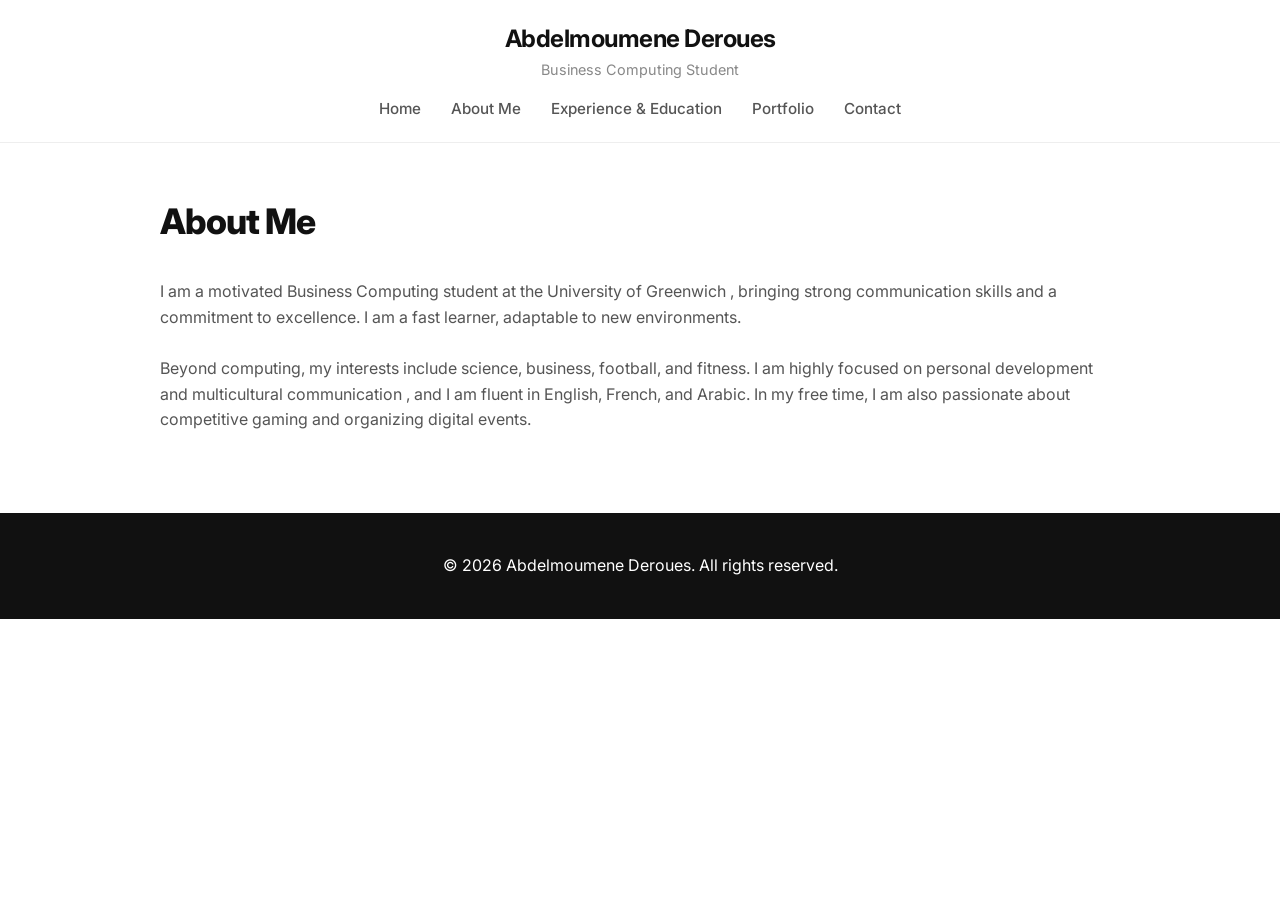
==== about.html @ 8d7cbea8 "Add files via upload" ====
<!DOCTYPE html>
<html lang="en">
<head>
    <meta charset="UTF-8">
    <meta name="viewport" content="width=device-width, initial-scale=1.0">
    <title>Abdelmoumene Deroues | Portfolio</title>
    
    <link rel="stylesheet" href="css/style.css">
    
    <script src="js/script.js" defer></script>
</head>
<body>

    <header>
        <h1>Abdelmoumene Deroues</h1>
        <p>Business Computing Student</p>
        <nav>
            <ul>
                <li><a href="index.html">Home</a></li>
                <li><a href="about.html">About Me</a></li>
                <li><a href="experience.html">Experience & Education</a></li>
                <li><a href="portfolio.html">Portfolio</a></li>
                <li><a href="contact.html">Contact</a></li>
            </ul>
        </nav>
    </header>

    <main>
        <section>
            <h2>About Me</h2>
            <p>I am a motivated Business Computing student at the University of Greenwich , bringing strong communication skills and a commitment to excellence. I am a fast learner, adaptable to new environments.</p>
            <br>
            <p>Beyond computing, my interests include science, business, football, and fitness. I am highly focused on personal development and multicultural communication , and I am fluent in English, French, and Arabic. In my free time, I am also passionate about competitive gaming and organizing digital events.</p>
        </section>
    </main>

    <footer>
        <p>&copy; 2026 Abdelmoumene Deroues. All rights reserved.</p>
    </footer>

</body>
</html>
---- css/style.css ----
@import url('https://fonts.googleapis.com/css2?family=Inter:wght@300;400;500;600;700;800&display=swap');
* {
    margin: 0;
    padding: 0;
    box-sizing: border-box;
}

body {
    font-family: 'Inter', -apple-system, BlinkMacSystemFont, sans-serif;
    line-height: 1.6;
    color: #555555; /
    background-color: #fafafa; 
}

header {
    background-color: #ffffff;
    border-bottom: 1px solid #eeeeee;
    padding: 20px 5%;
    display: flex;
    flex-direction: column;
    align-items: center;
}

header h1 {
    color: #111111;
    font-size: 1.5em;
    font-weight: 700;
    letter-spacing: -0.5px;
}

header p {
    color: #888888;
    font-size: 0.9em;
    margin-bottom: 15px;
}

nav ul {
    list-style-type: none;
    display: flex;
    gap: 30px;
}

nav a {
    color: #555555;
    text-decoration: none;
    font-weight: 500;
    font-size: 0.95em;
    transition: color 0.2s ease;
}

nav a:hover {
    color: #111111;
}

main {
    max-width: 1000px;
    margin: 50px auto;
    padding: 0 20px;
}

section h2 {
    color: #111111;
    font-size: 2.2em;
    font-weight: 800;
    margin-bottom: 30px;
    letter-spacing: -1px;
}

.hero {
    display: flex;
    align-items: center;
    justify-content: space-between;
    gap: 40px;
    margin-top: 40px;
}

.hero-text {
    flex: 1;
}

.hero-text h2 {
    font-size: 3.5em;
    line-height: 1.1;
    margin-bottom: 20px;
}

.hero-text p {
    font-size: 1.1em;
    margin-bottom: 30px;
    color: #666666;
}

.hero-image {
    flex: 1;
    text-align: center; 
}

.hero-image img {
    max-width: 75%; 
    border-radius: 20px;
    box-shadow: 0 20px 40px rgba(0,0,0,0.08);
    
    /* This creates the smooth 'transaction' / transition */
    transition: transform 0.5s cubic-bezier(0.25, 1, 0.5, 1), box-shadow 0.5s ease; 
}


.hero-image img:hover {
    transform: translateY(-10px) scale(1.03); 
    box-shadow: 0 30px 60px rgba(0,0,0,0.15); /
}


.btn-primary, .btn-secondary {
    display: inline-block;
    padding: 12px 28px;
    border-radius: 8px;
    font-weight: 600;
    text-decoration: none;
    transition: all 0.2s ease;
}

.btn-primary {
    background-color: #111111;
    color: #ffffff;
    border: 2px solid #111111;
}

.btn-primary:hover {
    background-color: #333333;
    border-color: #333333;
}

.btn-secondary {
    background-color: transparent;
    color: #111111;
    border: 2px solid #dddddd;
    margin-left: 10px;
}

.btn-secondary:hover {
    border-color: #111111;
}


.card {
    background-color: #ffffff;
    border: 1px solid #eeeeee;
    padding: 30px;
    margin-bottom: 20px;
    border-radius: 12px;
    box-shadow: 0 4px 15px rgba(0,0,0,0.03); /* Very subtle, clean shadow */
    transition: transform 0.2s ease, box-shadow 0.2s ease;
}

.card:hover {
    transform: translateY(-3px);
    box-shadow: 0 8px 25px rgba(0,0,0,0.06);
}

.card h3 {
    color: #111111;
    font-size: 1.3em;
    margin-bottom: 5px;
}

.card p {
    color: #666666;
}


.form-group { margin-bottom: 20px; }
.form-group label { display: block; margin-bottom: 8px; font-weight: 500; color: #111; }
.form-group input, .form-group textarea {
    width: 100%; padding: 15px; background-color: #f9f9f9;
    border: 1px solid #dddddd; border-radius: 8px; font-family: inherit;
}
.form-group input:focus, .form-group textarea:focus {
    outline: none; border-color: #111111;
}
.submit-btn {
    background-color: #111111; color: #ffffff; border: none;
    padding: 15px 30px; border-radius: 8px; font-weight: 600; cursor: pointer; width: 100%;
}
.form-status { margin-top: 15px; color: #111; font-weight: bold; display: none; }


footer {
    background-color: #111111;
    color: #ffffff;
    text-align: center;
    padding: 40px 20px;
    margin-top: 80px;
}

/* 
   Mobile Responsiveness
    */
@media (max-width: 768px) {
    .hero { flex-direction: column; text-align: center; }
    .hero-image { text-align: center; margin-top: 20px; }
    .btn-secondary { margin-left: 0; margin-top: 10px; }
}
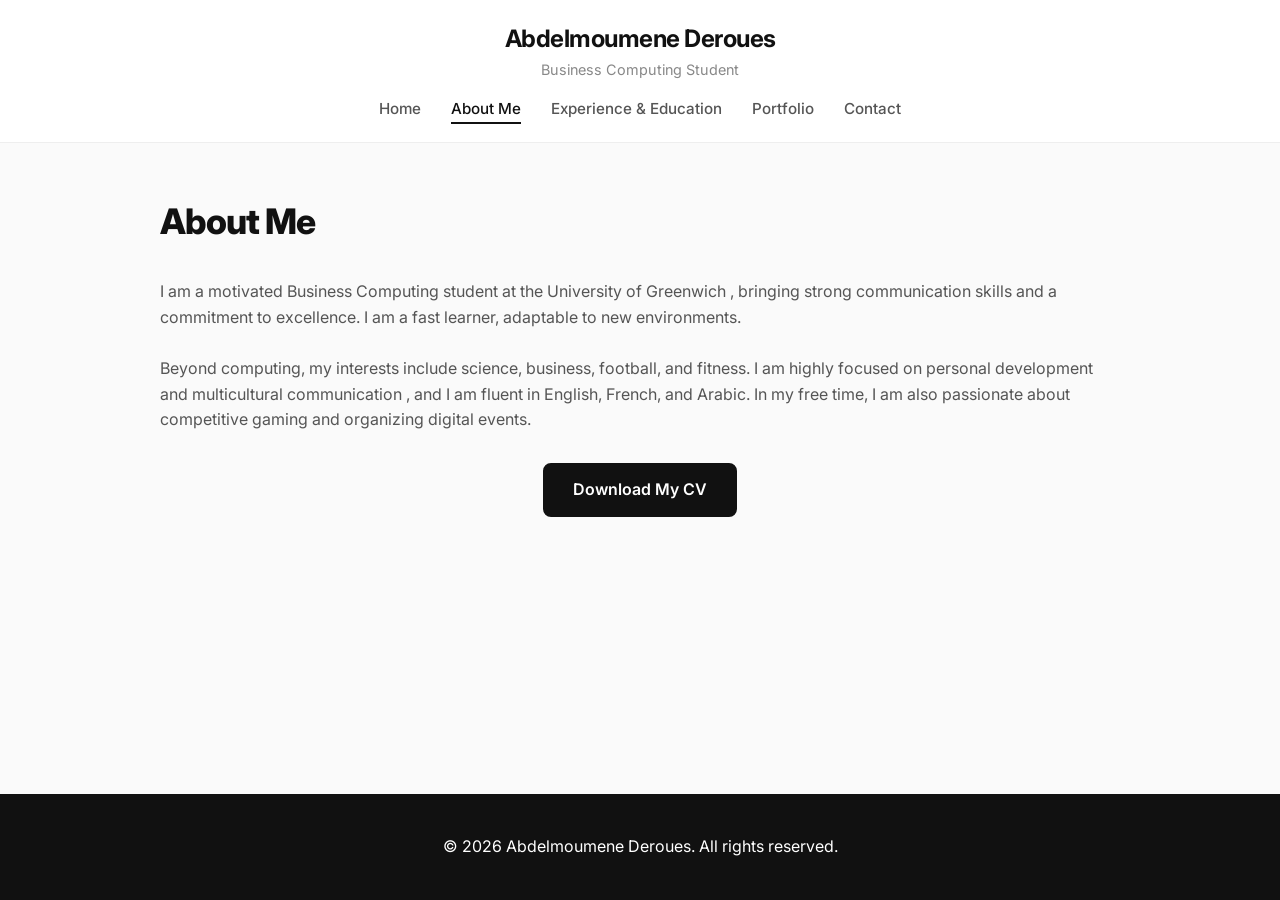
==== commit 1a4b0da0: "Add files via upload" ====
--- a/about.html
+++ b/about.html
@@ -17,7 +17,7 @@
         <nav>
             <ul>
                 <li><a href="index.html">Home</a></li>
-                <li><a href="about.html">About Me</a></li>
+                <li><a href="about.html" class="active">About Me</a></li>
                 <li><a href="experience.html">Experience & Education</a></li>
                 <li><a href="portfolio.html">Portfolio</a></li>
                 <li><a href="contact.html">Contact</a></li>
@@ -31,6 +31,9 @@
             <p>I am a motivated Business Computing student at the University of Greenwich , bringing strong communication skills and a commitment to excellence. I am a fast learner, adaptable to new environments.</p>
             <br>
             <p>Beyond computing, my interests include science, business, football, and fitness. I am highly focused on personal development and multicultural communication , and I am fluent in English, French, and Arabic. In my free time, I am also passionate about competitive gaming and organizing digital events.</p>
+            <div style="margin-top: 30px; text-align: center;">
+                <a href="cv.pdf" target="_blank" class="btn-primary">Download My CV</a>
+            </div>
         </section>
     </main>
 
--- a/css/style.css
+++ b/css/style.css
@@ -8,8 +8,11 @@
 body {
     font-family: 'Inter', -apple-system, BlinkMacSystemFont, sans-serif;
     line-height: 1.6;
-    color: #555555; /
-    background-color: #fafafa; 
+    color: #555555; 
+    background-color:#fafafa;
+    display:flex;
+    flex-direction: column;
+    min-height: 100vh;
 }
 
 header {
@@ -51,11 +54,19 @@
 nav a:hover {
     color: #111111;
 }
+    nav a.active {
+    color: #111111;
+    border-bottom: 2px solid #111111;
+    padding-bottom: 4px; 
+
+}
 
 main {
     max-width: 1000px;
     margin: 50px auto;
     padding: 0 20px;
+    flex: 1;
+    width: 100%;
 }
 
 section h2 {
@@ -190,14 +201,32 @@
     color: #ffffff;
     text-align: center;
     padding: 40px 20px;
-    margin-top: 80px;
-}
-
-/* 
-   Mobile Responsiveness
-    */
+    margin-top: auto;
+}
+
 @media (max-width: 768px) {
-    .hero { flex-direction: column; text-align: center; }
-    .hero-image { text-align: center; margin-top: 20px; }
-    .btn-secondary { margin-left: 0; margin-top: 10px; }
-} 
+    /* Fix the navigation for small screens */
+    nav ul { 
+        flex-wrap: wrap; 
+        justify-content: center; 
+        gap: 12px; 
+        margin-top: 10px;
+    }
+    nav a {
+        font-size: 0.85em; /* Slightly smaller text for mobile */
+    }
+    
+    /* Fix the hero layout for small screens */
+    .hero { 
+        flex-direction: column; 
+        text-align: center; 
+    }
+    .hero-image { 
+        text-align: center; 
+        margin-top: 20px; 
+    }
+    .btn-secondary { 
+        margin-left: 0; 
+        margin-top: 10px; 
+    }
+} 
